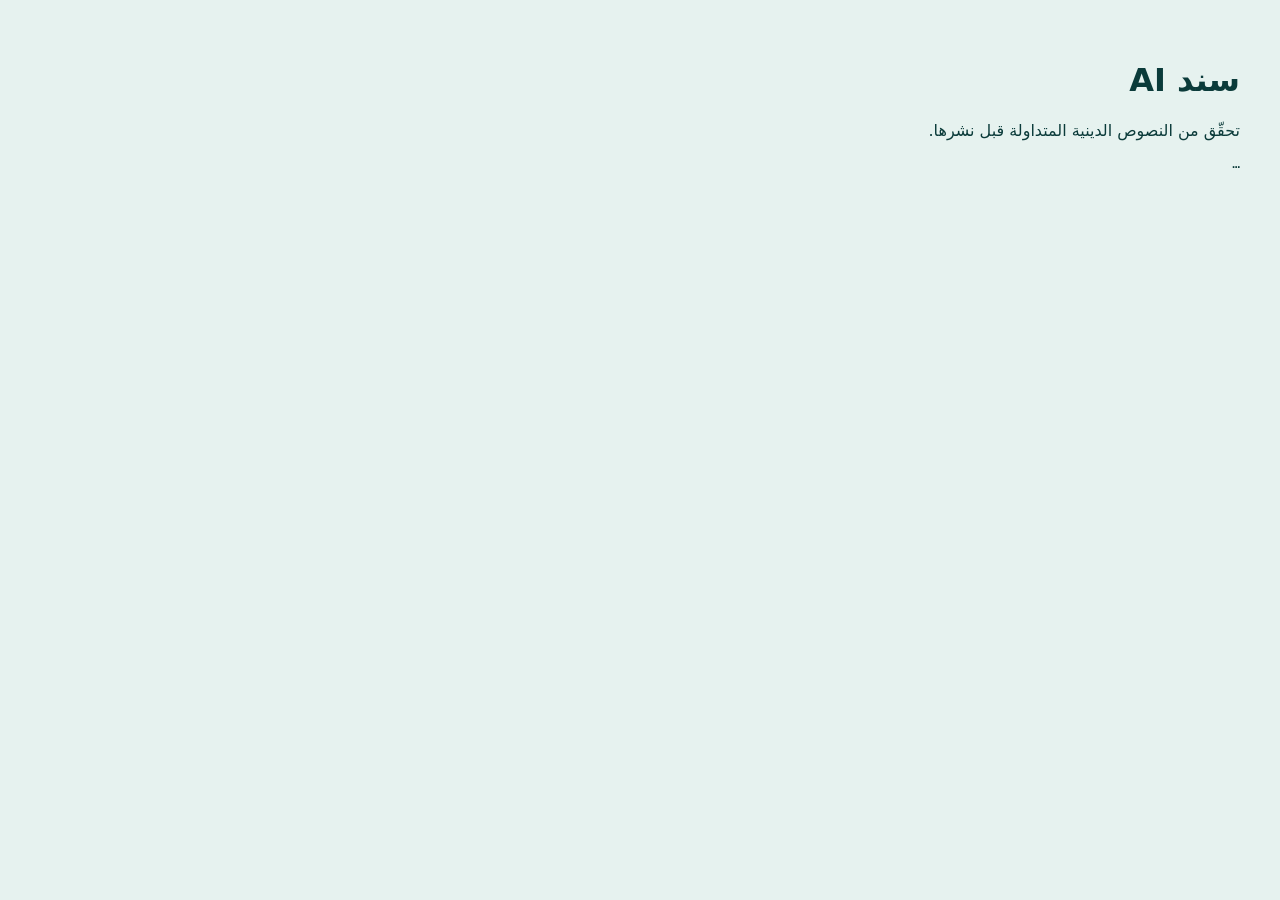
==== web/index.html @ dd5ad3e3 "Phase 0: project skeleton, config, health endpoint, hello page - AGENTS.md rules, PROGRESS.md tracke" ====
<!doctype html>
<html lang="ar" dir="rtl">
<head>
  <meta charset="utf-8">
  <meta name="viewport" content="width=device-width, initial-scale=1">
  <title>سند AI — SanadAI</title>
</head>
<body style="font-family: system-ui, sans-serif; background:#E6F2EF; color:#0B3B3A; padding:2rem">
  <h1>سند AI</h1>
  <p>تحقّق من النصوص الدينية المتداولة قبل نشرها.</p>
  <pre id="health">…</pre>
  <script type="module">
    const r = await fetch("/api/health");
    document.getElementById("health").textContent = JSON.stringify(await r.json(), null, 2);
  </script>
</body>
</html>
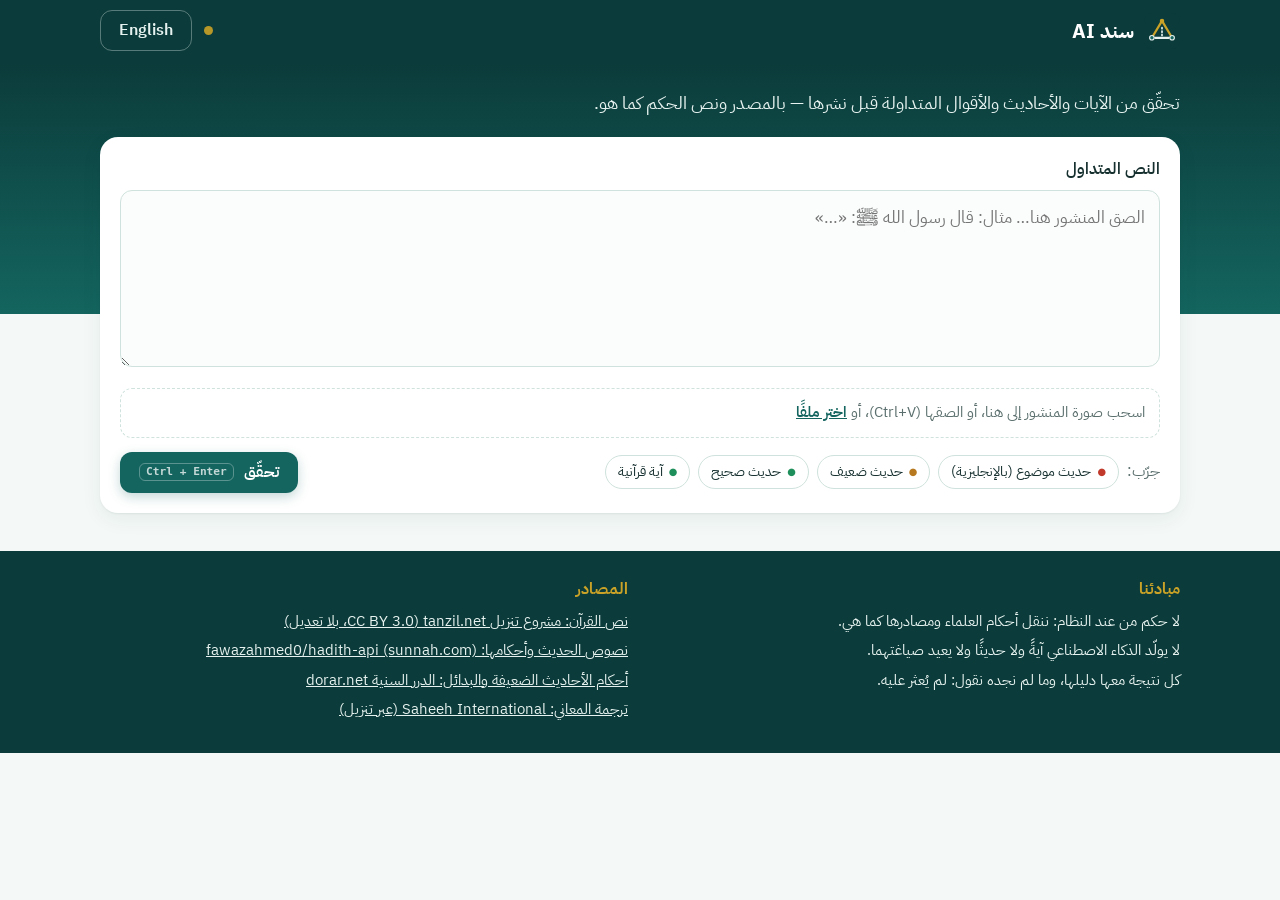
==== commit 91705223: "Phases 6-7: RTL web UI with evidence graph, prepare-for-publishing with verbatim validator - vanilla" ====
--- a/web/index.html
+++ b/web/index.html
@@ -4,14 +4,134 @@
   <meta charset="utf-8">
   <meta name="viewport" content="width=device-width, initial-scale=1">
   <title>سند AI — SanadAI</title>
+  <meta name="description" content="SanadAI: verify circulating Quran verses, hadith and sayings against trusted sources.">
+  <link rel="icon" href="assets/logo.svg" type="image/svg+xml">
+  <link rel="preconnect" href="https://fonts.googleapis.com">
+  <link rel="preconnect" href="https://fonts.gstatic.com" crossorigin>
+  <link href="https://fonts.googleapis.com/css2?family=IBM+Plex+Sans+Arabic:wght@400;500;600;700&family=Amiri:wght@400;700&family=Amiri+Quran&display=swap" rel="stylesheet">
+  <link rel="stylesheet" href="styles.css">
 </head>
-<body style="font-family: system-ui, sans-serif; background:#E6F2EF; color:#0B3B3A; padding:2rem">
-  <h1>سند AI</h1>
-  <p>تحقّق من النصوص الدينية المتداولة قبل نشرها.</p>
-  <pre id="health">…</pre>
-  <script type="module">
-    const r = await fetch("/api/health");
-    document.getElementById("health").textContent = JSON.stringify(await r.json(), null, 2);
-  </script>
+<body>
+  <a class="skip" href="#main" data-i18n="results">النتائج</a>
+
+  <header class="topbar">
+    <div class="wrap topbar-inner">
+      <a class="brand" href="/" aria-label="SanadAI">
+        <img src="assets/logo.svg" alt="" width="36" height="36">
+        <span data-i18n="brand">سند AI</span>
+      </a>
+      <div class="topbar-actions">
+        <span id="health" class="health" role="status" aria-live="polite"></span>
+        <button id="langToggle" class="btn btn-ghost" type="button" data-i18n="lang_toggle">English</button>
+      </div>
+    </div>
+  </header>
+
+  <main id="main">
+    <section class="hero">
+      <div class="wrap">
+        <p class="tagline" data-i18n="tagline"></p>
+
+        <form id="verifyForm" class="input-card" novalidate>
+          <label for="postText" class="label" data-i18n="input_label">النص المتداول</label>
+          <textarea id="postText" rows="5" maxlength="5000" dir="auto"
+                    data-i18n-placeholder="input_placeholder"></textarea>
+
+          <div id="dropZone" class="dropzone" tabindex="0" role="button" aria-describedby="dropHint">
+            <span id="dropHint"><span data-i18n="drop_hint"></span>
+              <label class="linklike" for="fileInput" data-i18n="drop_choose"></label></span>
+            <input id="fileInput" type="file" accept="image/png,image/jpeg,image/webp,image/gif" hidden>
+            <div id="imagePreview" class="image-preview" hidden>
+              <img id="previewImg" alt="">
+              <button id="removeImage" type="button" class="btn btn-ghost btn-sm" data-i18n="remove_image"></button>
+            </div>
+          </div>
+
+          <div class="form-row">
+            <div class="examples" role="group" aria-labelledby="exLabel">
+              <span id="exLabel" class="muted" data-i18n="examples"></span>
+              <button type="button" class="chip chip-red" data-example="fabricated" data-i18n="ex_fabricated"></button>
+              <button type="button" class="chip chip-amber" data-example="weak" data-i18n="ex_weak"></button>
+              <button type="button" class="chip chip-green" data-example="authentic" data-i18n="ex_authentic"></button>
+              <button type="button" class="chip chip-green" data-example="quran" data-i18n="ex_quran"></button>
+            </div>
+            <button id="verifyBtn" type="submit" class="btn btn-primary">
+              <span data-i18n="verify">تحقّق</span>
+              <kbd class="kbd" data-i18n="shortcut"></kbd>
+            </button>
+          </div>
+          <p id="formError" class="form-error" role="alert" hidden></p>
+        </form>
+      </div>
+    </section>
+
+    <section id="loading" class="wrap loading" hidden aria-live="polite" aria-busy="true">
+      <ol id="loadingSteps" class="loading-steps"></ol>
+    </section>
+
+    <section id="error" class="wrap error-card" hidden role="alert">
+      <h2 data-i18n="error"></h2>
+      <p id="errorDetail" class="muted"></p>
+      <button id="retryBtn" type="button" class="btn btn-ghost" data-i18n="retry"></button>
+    </section>
+
+    <section id="results" class="wrap results" hidden aria-live="polite">
+      <div class="results-head">
+        <div>
+          <h2 data-i18n="results">النتائج</h2>
+          <p id="resultsMeta" class="muted"></p>
+        </div>
+        <button id="prepareBtn" type="button" class="btn btn-gold" data-i18n="prepare">جهّز للنشر</button>
+      </div>
+      <div id="claims" class="claims"></div>
+    </section>
+  </main>
+
+  <dialog id="prepareModal" class="modal" aria-labelledby="prepareTitle">
+    <form method="dialog" class="modal-inner">
+      <header class="modal-head">
+        <h2 id="prepareTitle" data-i18n="prepare_title"></h2>
+        <button class="btn btn-ghost btn-sm" value="close" data-i18n="close"></button>
+      </header>
+      <div class="modal-toolbar">
+        <span class="muted" data-i18n="output_lang"></span>
+        <div class="seg" role="radiogroup">
+          <button type="button" class="seg-btn" role="radio" data-out="ar" aria-checked="true">العربية</button>
+          <button type="button" class="seg-btn" role="radio" data-out="en" aria-checked="false">English</button>
+        </div>
+      </div>
+      <p class="muted small" data-i18n="prepare_note"></p>
+      <p id="prepareWarn" class="form-error" hidden data-i18n="prepare_invalid"></p>
+      <textarea id="preparedText" class="prepared" rows="14" readonly dir="auto"></textarea>
+      <footer class="modal-foot">
+        <button id="copyBtn" type="button" class="btn btn-primary" data-i18n="copy"></button>
+        <a id="waBtn" class="btn btn-ghost" target="_blank" rel="noopener" data-i18n="whatsapp"></a>
+      </footer>
+    </form>
+  </dialog>
+
+  <footer class="footer">
+    <div class="wrap footer-grid">
+      <div>
+        <h3 data-i18n="principles_title"></h3>
+        <ul class="plain">
+          <li data-i18n="p1"></li>
+          <li data-i18n="p2"></li>
+          <li data-i18n="p3"></li>
+        </ul>
+      </div>
+      <div>
+        <h3 data-i18n="credits_title"></h3>
+        <ul class="plain">
+          <li><a href="https://tanzil.net" target="_blank" rel="noopener" data-i18n="credit_tanzil"></a></li>
+          <li><a href="https://github.com/fawazahmed0/hadith-api" target="_blank" rel="noopener" data-i18n="credit_hadith"></a></li>
+          <li><a href="https://dorar.net" target="_blank" rel="noopener" data-i18n="credit_dorar"></a></li>
+          <li><a href="https://tanzil.net/trans/" target="_blank" rel="noopener" data-i18n="credit_trans"></a></li>
+        </ul>
+      </div>
+    </div>
+  </footer>
+
+  <script type="module" src="app.js"></script>
 </body>
 </html>
--- a/web/styles.css
+++ b/web/styles.css
@@ -0,0 +1,250 @@
+:root {
+  --deep: #0B3B3A;
+  --teal: #14655F;
+  --gold: #C9A227;
+  --mint: #E6F2EF;
+  --ink: #16302F;
+  --muted: #5B706E;
+  --line: #CFE2DD;
+  --card: #FFFFFF;
+  --bg: #F4F9F7;
+  --green: #1E8E5A;
+  --green-bg: #E3F5EC;
+  --amber: #B7791F;
+  --amber-bg: #FDF3DF;
+  --red: #C0392B;
+  --red-bg: #FBE7E4;
+  --radius: 14px;
+  --shadow: 0 1px 2px rgba(11, 59, 58, .06), 0 6px 20px rgba(11, 59, 58, .07);
+  --ui: "IBM Plex Sans Arabic", "Segoe UI", Tahoma, system-ui, sans-serif;
+  --quran: "Amiri Quran", "Amiri", "Traditional Arabic", serif;
+  --hadith: "Amiri", "Traditional Arabic", "Times New Roman", serif;
+}
+
+* { box-sizing: border-box; }
+html { color-scheme: light; }
+body {
+  margin: 0; font-family: var(--ui); color: var(--ink); background: var(--bg);
+  line-height: 1.6; font-size: 16px; -webkit-font-smoothing: antialiased;
+}
+img { max-width: 100%; }
+a { color: var(--teal); }
+[hidden] { display: none !important; }
+.wrap { width: min(1080px, 100% - 32px); margin-inline: auto; }
+.muted { color: var(--muted); }
+.small { font-size: .88rem; }
+.plain { list-style: none; padding: 0; margin: 0; }
+.plain li { margin-block: .35rem; }
+
+.skip { position: absolute; inset-inline-start: -9999px; }
+.skip:focus { inset-inline-start: 16px; top: 8px; z-index: 50; background: var(--gold); padding: 6px 12px; border-radius: 8px; }
+
+:focus-visible { outline: 3px solid var(--gold); outline-offset: 2px; border-radius: 8px; }
+
+/* ---------- top bar ---------- */
+.topbar { background: var(--deep); color: var(--mint); position: sticky; top: 0; z-index: 20; }
+.topbar-inner { display: flex; align-items: center; justify-content: space-between; padding-block: 10px; gap: 12px; }
+.brand { display: flex; align-items: center; gap: 10px; color: #fff; text-decoration: none; font-weight: 700; font-size: 1.25rem; }
+.topbar-actions { display: flex; align-items: center; gap: 12px; }
+.topbar .btn-ghost { color: var(--mint); border-color: rgba(230, 242, 239, .35); }
+.health { font-size: .85rem; display: inline-flex; align-items: center; gap: 6px; opacity: .9; }
+.health::before { content: ""; inline-size: 9px; block-size: 9px; border-radius: 50%; background: var(--muted); }
+.health.ok::before { background: #4ADE80; }
+.health.degraded::before { background: var(--gold); }
+
+/* ---------- hero ---------- */
+.hero {
+  background: linear-gradient(180deg, var(--deep) 0%, var(--teal) 55%, var(--bg) 55.1%);
+  padding-block: 28px 8px;
+}
+.tagline { color: var(--mint); font-size: 1.15rem; margin: 0 0 18px; max-width: 60ch; }
+.input-card { background: var(--card); border-radius: 18px; box-shadow: var(--shadow); padding: 20px; }
+.label { font-weight: 600; display: block; margin-bottom: 8px; }
+textarea {
+  width: 100%; font: inherit; font-size: 1.05rem; border: 1.5px solid var(--line); border-radius: 12px;
+  padding: 12px 14px; resize: vertical; background: #FBFDFC; color: var(--ink); line-height: 1.8;
+}
+[dir="rtl"] textarea:placeholder-shown { direction: rtl; }
+[dir="ltr"] textarea:placeholder-shown { direction: ltr; }
+textarea:focus { border-color: var(--teal); outline: none; box-shadow: 0 0 0 3px rgba(20, 101, 95, .15); }
+
+.dropzone {
+  margin-top: 12px; border: 1.5px dashed var(--line); border-radius: 12px; padding: 12px 14px;
+  color: var(--muted); font-size: .92rem; display: flex; flex-wrap: wrap; align-items: center; gap: 12px;
+  transition: background .15s, border-color .15s;
+}
+.dropzone.drag { background: var(--mint); border-color: var(--teal); }
+.linklike { color: var(--teal); text-decoration: underline; cursor: pointer; font-weight: 600; }
+.image-preview { display: flex; align-items: center; gap: 10px; }
+.image-preview img { max-block-size: 72px; border-radius: 8px; border: 1px solid var(--line); }
+
+.form-row { display: flex; flex-wrap: wrap; align-items: center; justify-content: space-between; gap: 12px; margin-top: 14px; }
+.examples { display: flex; flex-wrap: wrap; align-items: center; gap: 8px; }
+.form-error { color: var(--red); margin: 10px 0 0; font-weight: 500; }
+
+/* ---------- buttons ---------- */
+.btn {
+  font: inherit; font-weight: 600; border-radius: 12px; padding: 10px 18px; border: 1.5px solid transparent;
+  cursor: pointer; display: inline-flex; align-items: center; gap: 10px; text-decoration: none; line-height: 1.2;
+  transition: transform .06s, background .15s, box-shadow .15s;
+}
+.btn:active { transform: translateY(1px); }
+.btn:disabled { opacity: .6; cursor: progress; }
+.btn-primary { background: var(--teal); color: #fff; box-shadow: 0 4px 12px rgba(20, 101, 95, .25); }
+.btn-primary:hover { background: var(--deep); }
+.btn-gold { background: var(--gold); color: var(--deep); }
+.btn-gold:hover { filter: brightness(1.05); }
+.btn-ghost { background: transparent; color: var(--teal); border-color: var(--line); }
+.btn-ghost:hover { background: var(--mint); }
+.btn-sm { padding: 6px 12px; font-size: .88rem; }
+.kbd { font-family: ui-monospace, Consolas, monospace; font-size: .7rem; opacity: .75; border: 1px solid rgba(255,255,255,.4); border-radius: 6px; padding: 1px 6px; }
+
+.chip {
+  font: inherit; font-size: .88rem; border-radius: 999px; padding: 5px 12px; cursor: pointer;
+  border: 1.5px solid var(--line); background: #fff; color: var(--ink);
+}
+.chip::before { content: "●"; margin-inline-end: 6px; font-size: .7em; vertical-align: middle; }
+.chip-red::before { color: var(--red); }
+.chip-amber::before { color: var(--amber); }
+.chip-green::before { color: var(--green); }
+.chip:hover { border-color: var(--teal); background: var(--mint); }
+
+/* ---------- loading ---------- */
+.loading { padding-block: 28px; }
+.loading-steps { list-style: none; padding: 0; margin: 0 auto; max-width: 420px; }
+.loading-steps li { display: flex; align-items: center; gap: 10px; padding: 8px 0; color: var(--muted); transition: color .2s; }
+.loading-steps li::before {
+  content: ""; inline-size: 16px; block-size: 16px; border-radius: 50%; border: 2px solid var(--line); flex: none;
+}
+.loading-steps li.active { color: var(--ink); font-weight: 600; }
+.loading-steps li.active::before { border-color: var(--teal); border-top-color: transparent; animation: spin .8s linear infinite; }
+.loading-steps li.done { color: var(--teal); }
+.loading-steps li.done::before { background: var(--teal); border-color: var(--teal); }
+@keyframes spin { to { transform: rotate(360deg); } }
+
+.error-card { background: var(--red-bg); border-radius: var(--radius); padding: 18px 20px; margin-block: 24px; }
+.error-card h2 { margin: 0 0 4px; color: var(--red); font-size: 1.1rem; }
+
+/* ---------- results ---------- */
+.results { padding-block: 24px 40px; }
+.results-head { display: flex; align-items: end; justify-content: space-between; gap: 12px; flex-wrap: wrap; margin-bottom: 14px; }
+.results-head h2 { margin: 0; }
+.results-head p { margin: 2px 0 0; }
+.claims { display: grid; gap: 18px; }
+.empty { background: var(--card); border-radius: var(--radius); padding: 22px; text-align: center; color: var(--muted); }
+
+.card { background: var(--card); border-radius: 18px; box-shadow: var(--shadow); overflow: hidden; border-inline-start: 6px solid var(--line); }
+.card.green { border-inline-start-color: var(--green); }
+.card.amber { border-inline-start-color: var(--amber); }
+.card.red { border-inline-start-color: var(--red); }
+.card-head { display: grid; grid-template-columns: 1fr auto; gap: 16px; padding: 18px 20px 6px; align-items: start; }
+.card-body { padding: 4px 20px 20px; display: grid; gap: 16px; }
+.pills { display: flex; flex-wrap: wrap; gap: 8px; align-items: center; margin-bottom: 8px; }
+.pill { font-size: .85rem; font-weight: 700; border-radius: 999px; padding: 3px 12px; display: inline-flex; align-items: center; gap: 6px; }
+.pill.green { background: var(--green-bg); color: var(--green); }
+.pill.amber { background: var(--amber-bg); color: var(--amber); }
+.pill.red { background: var(--red-bg); color: var(--red); }
+.tag { font-size: .8rem; border-radius: 6px; padding: 2px 8px; background: var(--mint); color: var(--deep); }
+.claim-text { font-size: 1.12rem; margin: 4px 0 0; }
+.claim-text q { quotes: "«" "»"; }
+.summary { margin: 6px 0 0; color: var(--muted); }
+.reasons { display: flex; flex-wrap: wrap; gap: 6px; margin-top: 6px; }
+.reason { font-size: .78rem; border: 1px solid var(--line); border-radius: 6px; padding: 1px 8px; color: var(--muted); }
+
+.gauge { inline-size: 104px; text-align: center; }
+.gauge svg { display: block; margin-inline: auto; }
+.gauge .num { font-size: 1.5rem; font-weight: 700; }
+.gauge .cap { font-size: .72rem; color: var(--muted); line-height: 1.3; }
+
+.block { border-top: 1px solid var(--mint); padding-top: 12px; }
+.block h3 { font-size: .95rem; margin: 0 0 8px; color: var(--teal); display: flex; align-items: center; gap: 8px; }
+.source-line { display: flex; flex-wrap: wrap; gap: 8px 16px; align-items: baseline; }
+.source-line strong { font-size: 1.05rem; }
+.sacred {
+  font-family: var(--hadith); font-size: 1.35rem; line-height: 2.1; background: #FBFDFC; border: 1px solid var(--mint);
+  border-radius: 12px; padding: 12px 16px; margin: 6px 0 0;
+}
+.sacred.quran { font-family: var(--quran); font-size: 1.55rem; line-height: 2.3; }
+.translation { direction: ltr; text-align: left; font-size: .95rem; color: var(--muted); margin: 8px 0 0; }
+details summary { cursor: pointer; color: var(--teal); font-size: .9rem; margin-top: 8px; }
+.not-found { background: var(--red-bg); color: var(--red); border-radius: 10px; padding: 10px 14px; font-weight: 600; }
+.card.amber .not-found { background: var(--amber-bg); color: var(--amber); }
+
+.grades { display: grid; gap: 8px; }
+.grade { display: grid; grid-template-columns: auto 1fr; gap: 4px 12px; align-items: baseline; background: #FBFDFC; border: 1px solid var(--mint); border-radius: 10px; padding: 8px 12px; }
+.grade .gclass { font-size: .75rem; font-weight: 700; border-radius: 6px; padding: 1px 8px; }
+.gclass.sahih, .gclass.hasan { background: var(--green-bg); color: var(--green); }
+.gclass.daif { background: var(--amber-bg); color: var(--amber); }
+.gclass.mawdu { background: var(--red-bg); color: var(--red); }
+.gclass.unknown { background: var(--mint); color: var(--muted); }
+.grade .gtext { font-weight: 600; }
+.grade .gmeta { grid-column: 2; font-size: .82rem; color: var(--muted); }
+
+.diff { font-family: var(--hadith); font-size: 1.25rem; line-height: 2.2; }
+.diff span { border-radius: 4px; padding: 0 2px; }
+.d-del { background: var(--red-bg); color: var(--red); text-decoration: line-through; }
+.d-ins { background: var(--green-bg); color: var(--green); }
+.d-rep-old { background: var(--red-bg); color: var(--red); text-decoration: line-through; }
+.d-rep-new { background: var(--green-bg); color: var(--green); }
+
+.alt { border: 1.5px solid var(--green-bg); background: #F7FCF9; border-radius: 12px; padding: 10px 14px; }
+.alt + .alt { margin-top: 8px; }
+.alt .sacred { background: transparent; border: none; padding: 0; font-size: 1.25rem; }
+.alt .meta { font-size: .85rem; color: var(--muted); }
+
+.notes { font-size: .85rem; color: var(--muted); margin: 0; }
+
+/* ---------- evidence graph ---------- */
+.graph-wrap { background: linear-gradient(180deg, #F7FBFA, #fff); border: 1px solid var(--mint); border-radius: 14px; padding: 10px; }
+.graph-wrap svg { width: 100%; height: auto; display: block; }
+.gnode { cursor: pointer; opacity: 0; transform: translateY(8px); transition: opacity .35s, transform .35s; }
+.gnode.on { opacity: 1; transform: none; }
+.gnode rect { fill: #fff; stroke: var(--line); stroke-width: 2; transition: stroke .2s, fill .2s; }
+.gnode.sel rect { stroke: var(--gold); stroke-width: 3; fill: #FFFBEF; }
+.gnode:focus { outline: none; }
+.gnode:focus-visible rect { stroke: var(--gold); stroke-width: 3; }
+.gnode text { font-family: var(--ui); fill: var(--ink); }
+.gnode .gl { font-size: 13px; font-weight: 700; fill: var(--teal); }
+.gnode .gv { font-size: 12px; }
+.gnode.green .dot { fill: var(--green); } .gnode.amber .dot { fill: var(--amber); } .gnode.red .dot { fill: var(--red); }
+.gnode.neutral .dot { fill: var(--teal); }
+.gedge { stroke: var(--line); stroke-width: 2.5; fill: none; stroke-dasharray: 6 6; opacity: 0; transition: opacity .35s; }
+.gedge.on { opacity: 1; stroke: var(--teal); animation: dash 1.2s linear infinite; }
+@keyframes dash { to { stroke-dashoffset: -24; } }
+.graph-detail { margin-top: 10px; background: #fff; border: 1px solid var(--mint); border-radius: 10px; padding: 10px 14px; min-height: 48px; }
+.graph-detail h4 { margin: 0 0 6px; color: var(--teal); font-size: .95rem; }
+.trace { list-style: none; padding: 0; margin: 6px 0 0; font-size: .85rem; }
+.trace li { display: flex; justify-content: space-between; gap: 12px; border-bottom: 1px dashed var(--mint); padding: 3px 0; }
+.trace .st-degraded, .trace .st-skipped { color: var(--muted); }
+.trace .st-error { color: var(--red); }
+
+/* ---------- modal ---------- */
+.modal { border: none; border-radius: 18px; padding: 0; width: min(720px, 100% - 24px); box-shadow: 0 20px 60px rgba(0,0,0,.25); }
+.modal::backdrop { background: rgba(11, 59, 58, .55); }
+.modal-inner { padding: 18px 20px; display: grid; gap: 10px; }
+.modal-head, .modal-foot, .modal-toolbar { display: flex; align-items: center; justify-content: space-between; gap: 10px; flex-wrap: wrap; }
+.modal-head h2 { margin: 0; font-size: 1.15rem; }
+.modal-foot { justify-content: flex-start; }
+.prepared { font-size: 1.05rem; min-height: 280px; }
+.seg { display: inline-flex; border: 1.5px solid var(--line); border-radius: 10px; overflow: hidden; }
+.seg-btn { font: inherit; border: none; background: #fff; padding: 6px 14px; cursor: pointer; }
+.seg-btn[aria-checked="true"] { background: var(--teal); color: #fff; }
+
+/* ---------- footer ---------- */
+.footer { background: var(--deep); color: var(--mint); padding-block: 26px; margin-top: 30px; font-size: .92rem; }
+.footer h3 { color: var(--gold); font-size: 1rem; margin: 0 0 8px; }
+.footer a { color: var(--mint); }
+.footer-grid { display: grid; grid-template-columns: 1fr 1fr; gap: 24px; }
+
+@media (max-width: 720px) {
+  .card-head { grid-template-columns: 1fr; }
+  .gauge { inline-size: auto; display: flex; align-items: center; gap: 10px; }
+  .footer-grid { grid-template-columns: 1fr; }
+  .sacred.quran { font-size: 1.35rem; }
+  .btn-primary { width: 100%; justify-content: center; }
+}
+@media (prefers-reduced-motion: reduce) {
+  *, *::before { animation: none !important; transition: none !important; }
+  .gnode { opacity: 1; transform: none; }
+  .gedge { opacity: 1; }
+}
